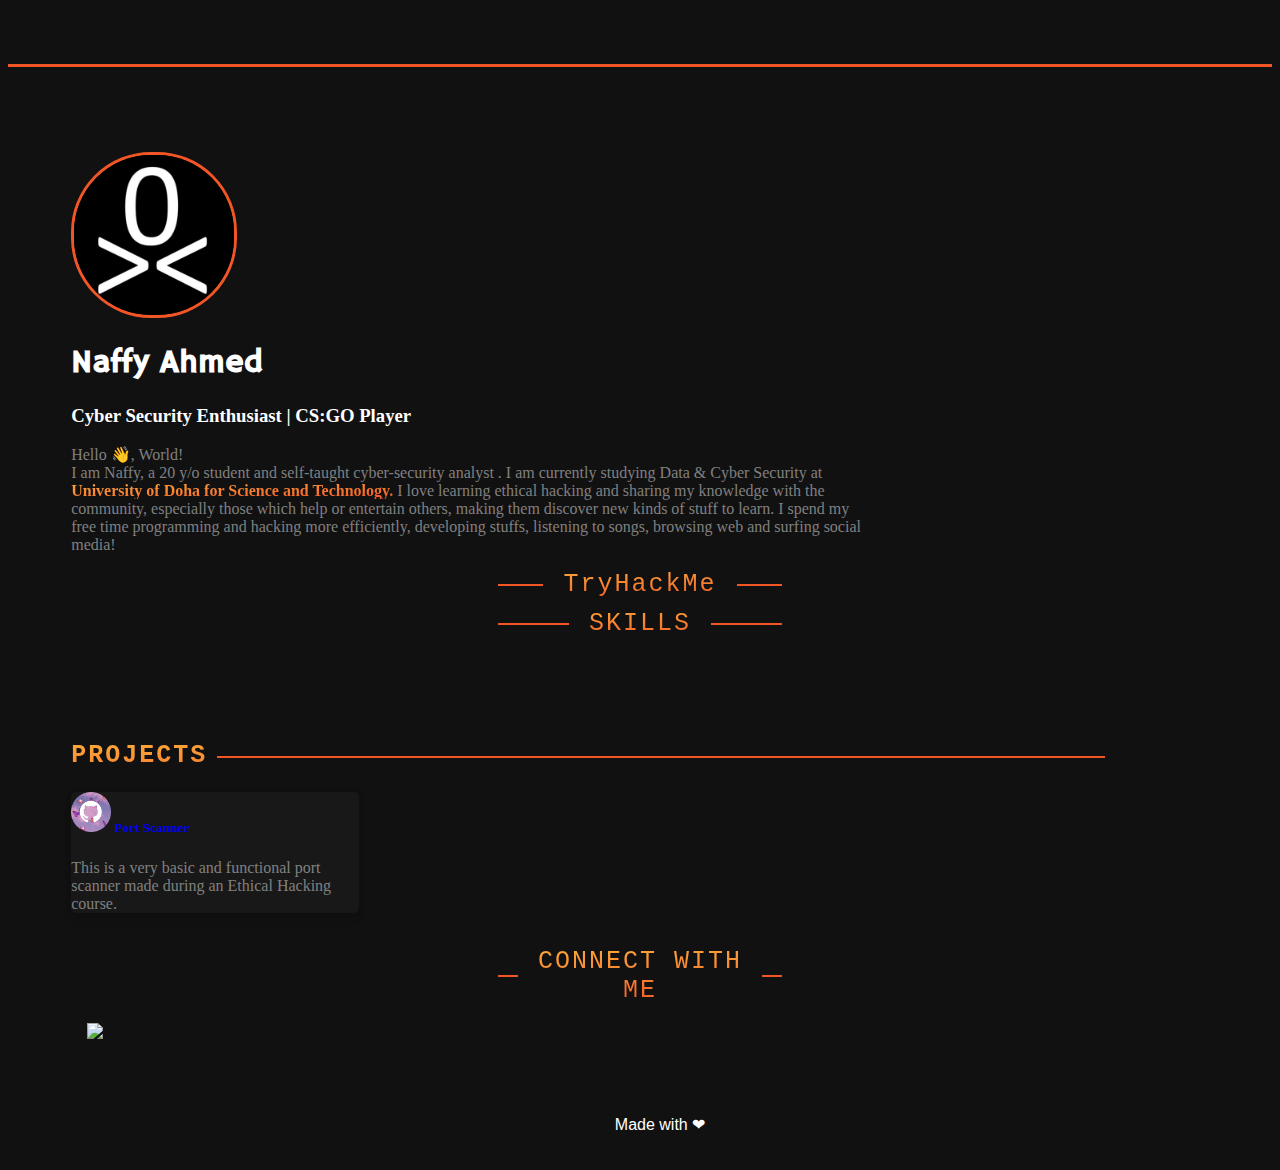
==== index.html @ b33c0c91 "Add files via upload" ====
<!--
    Author : Naffy Ahmed
    Last Edited: 26th December 2022
-->
<!DOCTYPE html>
<head>
    <title>Pl4gue</title>
    <meta charset="UTF-8">
    <meta name="viewport" content="width=device-width, initial-scale=1.0">
    <meta http-equiv="X-UA-Compatible" content="ie=edge">
    <link href="https://cdn.jsdelivr.net/npm/bootstrap@5.1.3/dist/css/bootstrap.min.css" rel="stylesheet"
        integrity="sha384-1BmE4kWBq78iYhFldvKuhfTAU6auU8tT94WrHftjDbrCEXSU1oBoqyl2QvZ6jIW3" crossorigin="anonymous">
    <link rel="stylesheet" href="./css/index.css">
    <script src="https://kit.fontawesome.com/1c3b2e895a.js" crossorigin="anonymous"></script>
    <link rel="stylesheet" href="https://unpkg.com/tippy.js@6/animations/scale.css" />
    <link rel="stylesheet" href="https://unpkg.com/tippy.js@6/animations/scale.css" />
    <link rel="icon" href="/assets/Profile.jpg">
    
</head>


<body>
    <!-- GRADIANT EFFECT ON TOP -->
    <h1 id="main-heading" class="gradiant-effect"></h1>
    <!-- MAIN DIVIDER WHICH CONTAINS ALL THE OTHER CATEGORY-->
    <div id="main-box">
        <!-- ABOUT ME SECTION -->
        <div class="d-flex justify-content-center" id="about-me">
            <div class="d-flex">
                <div class="flex-shrink-0">
                    <!-- IMAGE OF THE PERSON-->
                    <img class="gradiant-effect" src="assets/Profile.jpg" alt="image">
                </div>
                
                <div class="flex-grow-1 ms-5 name-heading">
                    
                    <!-- NAME OF THE PERSON -->
                    <h1>Naffy Ahmed</h1>
                    <h3>Cyber Security Enthusiast | CS:GO Player</h3>
                    <!-- ABOUT HIM -->
                    <p class="gray-text">
                        Hello 👋, World! <br>
                        I am Naffy, a 20 y/o student and self-taught cyber-security analyst . I am currently
                        studying Data & Cyber Security at
                        <b class="hue-bold">
                            <a href="https://www.udst.edu.qa/academic/college-computing-and-information-technology">University of
                                Doha for Science and Technology.
                            </a>
                        </b>
                        I love learning ethical hacking and sharing my knowledge with the community, especially those which
                        help or entertain others, making them discover new kinds of
                        stuff to learn. I spend my free time programming and hacking more efficiently, developing
                        stuffs, listening to songs, browsing web and surfing social media!
                    </p>
                </div>
            </div>
        </div>
        
        <h1 class="gradiant-effect" id="second-heading">TryHackMe</h1>
        <div class="TryHackMe">
            <script src="https://tryhackme.com/badge/1296"></script>
        </div>
        
        <h1 class="gradiant-effect" id="second-heading">SKILLS</h1>
        <br>
        <!-- SKILLS OR TECH HE KNOWS -->
        <div class="d-flex justify-content-center align-content-between flex-wrap" id="skills">
            <i class="fab fa-python skills-icon" data-tippy-content="Python"></i>
            <i class="fab fa-html5 skills-icon" data-tippy-content="HTML"></i>
            <i class="fab fa-css3 skills-icon" data-tippy-content="CSS3"></i>
            <i class="fab fa-js-square skills-icon" data-tippy-content="JavaScript"></i>
        </div>
        
        <div class="container-xxl gradiant-effect" style=" max-width: 1034px;" id="third-heading">
            <h1>PROJECTS</h1>
        </div>

        <!-- PROJECT THAT HE OWNS -->
        <div class="container-xxl" style="max-width: 1034px;" id="projects">
            <div class="row row-cols-1 row-cols-md-3 g-4">

                <div class="col">
                    <div class="card mb-3 h-100" style="max-width: 18rem;">
                        <div class="card-body">
                            <a href="https://github.com/NaffyA/Port-Scanner" target="_blank"
                                rel="noopener noreferrer">
                                <h5 class="card-title"><img src="/assets/GitHub-logo.png" width="40px">
                                    Port Scanner</h5>
                                <p class="card-text">This is a very basic and functional port scanner made during an Ethical Hacking course.</p>
                            </a>
                        </div>
                    </div>
                </div>
            </div>
        </div>

        <br>
        <h1 class="gradiant-effect" id="connect"> CONNECT WITH ME</h1><br>

        <div class="d-flex justify-content-center align-content-between flex-wrap gradient-effect"
            id="connect-elements">
            <a href="https://twitter.com/Naffy1337" target="_blank" rel="noopener noreferrer">
                <img class="connect-elements" src="https://img.icons8.com/doodle/40/000000/twitter--v2.png"
                    data-tippy-content="Twitter"></img>
            </a>
        </div>
        <br><br>

        <!-- Footer  -->
        <footer class="sticky__footer">
            <p>Made with <span class="heart">&#x2764;</span>
        </footer>
</body>

</html>
---- css/index.css ----
@import url('https://fonts.googleapis.com/css2?family=Hammersmith+One&display=swap');

body,
html {
    background-color: #111111;
    color: white;
    height: 100%; 
}

/* HEADINGS */ 
#main-heading {
    border-top: solid;
}

#about-me h1 {
    font-family: 'Hammersmith One', sans-serif;
}

#second-heading {
    font-family: monospace;
    font-size: 25px;
    display: flex;
    width: 25%;
    justify-content: center;
    align-items: center;
    text-align: center;
    margin: 0 auto;
}

#second-heading:before,
#second-heading:after {
    content: '';
    border-top: 2px solid;
    margin: 0 20px 0 0;
    flex: 1 0 20px;
}

#second-heading:after {
    margin: 0 0 0 20px;
}

#third-heading h1 {
    max-width: 1034px;
    display: flex;
    font-size: 25px;
    font-family: monospace;
    width: 100%;
    margin-top: 30px
}


#third-heading h1:after {
    content: '';
    border-top: 2px solid;
    margin: 0 20px 0 0;
    flex: 1 0 20px;
}

#third-heading h1:after {
    margin: 15px 0 0 10px;
}

/* ---------------------------------- */

/* EFFECTS */

.gray-text {
    color: gray;
}

.gradiant-effect {
    font-family: Helvetica Neue, Helvetica, Arial, sans-serif;
    font-size: 6rem;
    font-weight: 100;
    letter-spacing: 2px;
    text-align: center;
    color: #f35626;
    background-image: -webkit-linear-gradient(92deg, #f35626, #feab3a);
    -webkit-background-clip: text;
    -webkit-text-fill-color: transparent;
    -webkit-animation: hue 10s infinite linear;
}

.hue-bold {
    color: #f35626;
    background-image: -webkit-linear-gradient(92deg, #f35626, #feab3a);
    -webkit-background-clip: text;
    -webkit-text-fill-color: transparent;
    -webkit-animation: hue 10s infinite linear;
}

/*---------------------------------------------------------*/

/* OTHER */

#main-box {
    margin: 0 auto;
    width: 90%;
    padding-top: 20px;
}

#about-me .name-heading {
    max-width: 50rem;
}

#about-me div div img {
    width: 10rem;
    height: 10rem;
    border-radius: 5rem;
    border: 3px solid;
}

.skills-icon {
    font-size: 3rem;
    color: gray;
    margin-left: 1rem;
    margin-right: 1rem;
    transition: all .3s;
}

.skills-icon:hover {
    transform: scale(1.1);
    color: #02aab0;
    background-image: -webkit-linear-gradient(92deg, #02aab0, #00cdac);
    -webkit-background-clip: text;
    -webkit-text-fill-color: transparent;
    -webkit-animation: hue 10s infinite linear;
}

  
.tippy-box[data-theme~='gradiant'] {
    color: white;
    background-color: transparent;
    opacity: 0.7;
}

.card {
    border-radius: 5px;
    background-color: #181818;
    box-shadow: 0 6px 10px rgba(0,0,0,.08), 0 0 6px rgba(0,0,0,.05);
      transition: .3s transform cubic-bezier(.155,1.105,.295,1.12),.3s box-shadow,.3s -webkit-transform cubic-bezier(.155,1.105,.295,1.12);
  cursor: pointer;
}

.card:hover{
    transform: scale(1.1);
    box-shadow: 0 10px 20px rgba(0,0,0,.12), 0 4px 8px rgba(0,0,0,.06);
    background-image: -webkit-linear-gradient(92deg, #02aab0, #00cdac);
    -webkit-background-clip: text;
    -webkit-text-fill-color: transparent;
    -webkit-animation: hue 10s infinite linear;
}

.card-text {
    color: gray;
}

/* -------------------------- */

/* ALL LINKS */

a{
    text-decoration:none;
}

/* -------------------------- */

/* CONNECT WITH ME */

#connect {
    font-family: monospace;
    font-size: 25px;
    display: flex;
    width: 25%;
    justify-content: center;
    align-items: center;
    text-align: center;
    margin: 0 auto;
}

#connect:before,
#connect:after {
    content: '';
    border-top: 2px solid;
    margin: 0 20px 0 0;
    flex: 1 0 20px;
}

#connect:after {
    margin: 0 0 0 20px;
}

.connect-elements{
    font-size: 3rem;
    color: gray;
    margin-left: 1rem;
    margin-right: 1rem;
    transition: all .3s;
}

.connect-elements:hover {
    transform: scale(1.1);
    color: #02aab0;
    background-image: -webkit-linear-gradient(92deg, #02aab0, #00cdac);
    -webkit-background-clip: text;
    -webkit-text-fill-color: transparent;
    -webkit-animation: hue 10s infinite linear;
}
/* -------------------------- */

/* FOOTER */

.sticky__footer {
    background-color: var(--darker-bg);
    font-family: "Montserrat", sans-serif;
    display: flex;
    justify-content: center;
    align-items: center;
    padding: 20px;
    width: 100%;
    color: #fff;
  }

/* -------------------------- */

/* ANIMATION */


@-webkit-keyframes hue {
    from {
        -webkit-filter: hue-rotate(0deg);
    }

    to {
        -webkit-filter: hue-rotate(-360deg);
    }
}

/* --------------- */

.TryHackMe{
    margin: 10px;
    text-align: center;
}
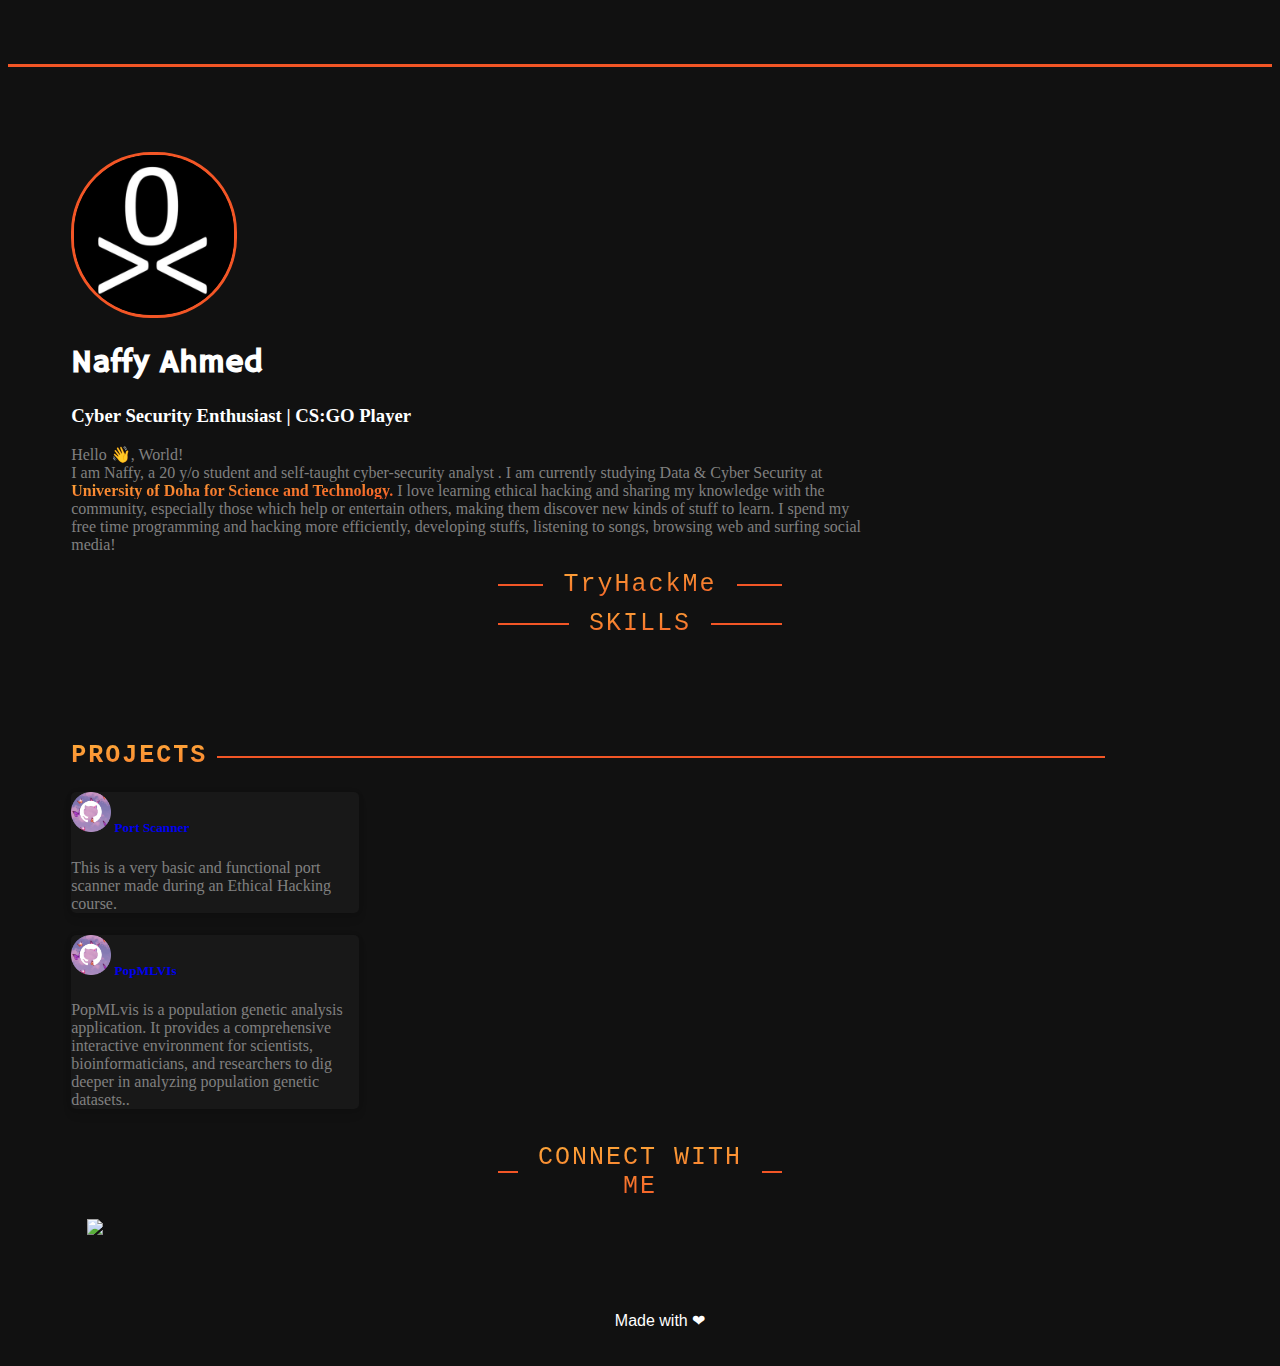
==== commit 0944d563: "Update index.html" ====
--- a/index.html
+++ b/index.html
@@ -91,6 +91,18 @@
                         </div>
                     </div>
                 </div>
+                <div class="col">
+                    <div class="card mb-3 h-100" style="max-width: 18rem;">
+                        <div class="card-body">
+                            <a href="https://github.com/qcri/QCAI-PopMLVis" target="_blank"
+                                rel="noopener noreferrer">
+                                <h5 class="card-title"><img src="/assets/GitHub-logo.png" width="40px">
+                                    PopMLVIs</h5>
+                                <p class="card-text">PopMLvis is a population genetic analysis application. It provides a comprehensive interactive environment for scientists, bioinformaticians, and researchers to dig deeper in analyzing population genetic datasets..</p>
+                            </a>
+                        </div>
+                    </div>
+                </div>
             </div>
         </div>
 
@@ -112,4 +124,4 @@
         </footer>
 </body>
 
-</html>+</html>
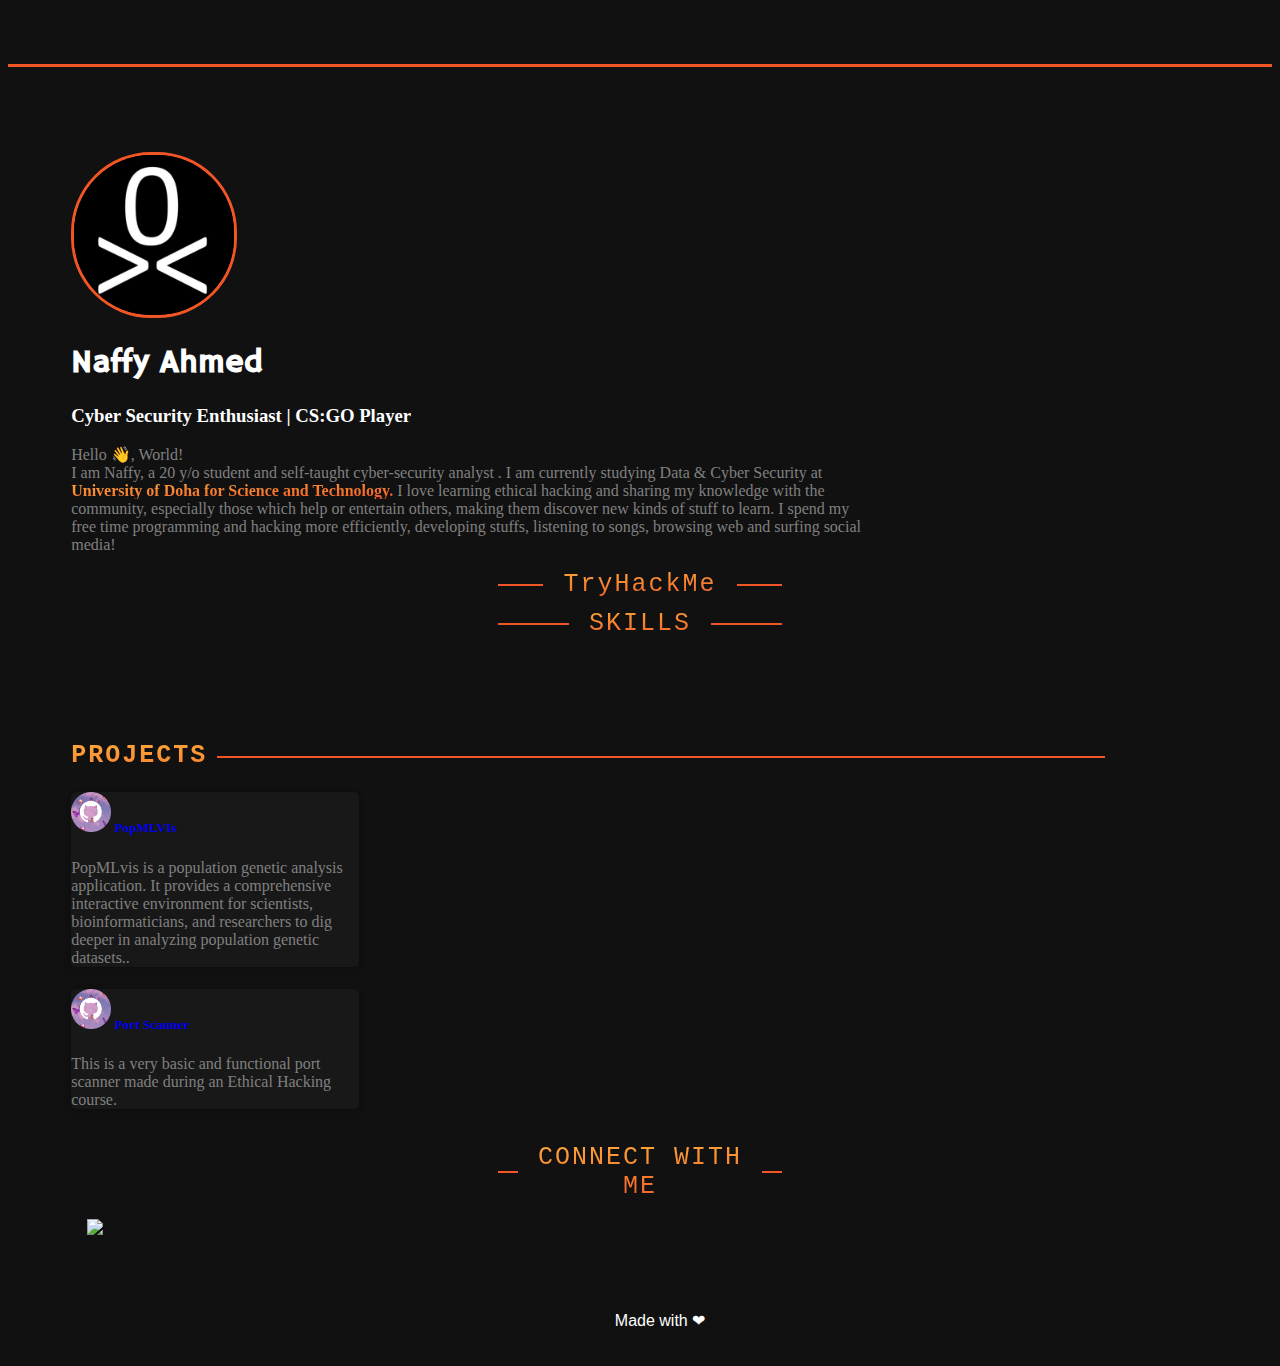
==== commit 0683b03f: "Update index.html" ====
--- a/index.html
+++ b/index.html
@@ -78,7 +78,20 @@
         <!-- PROJECT THAT HE OWNS -->
         <div class="container-xxl" style="max-width: 1034px;" id="projects">
             <div class="row row-cols-1 row-cols-md-3 g-4">
-
+                
+                <div class="col">
+                    <div class="card mb-3 h-100" style="max-width: 18rem;">
+                        <div class="card-body">
+                            <a href="https://github.com/qcri/QCAI-PopMLVis" target="_blank"
+                                rel="noopener noreferrer">
+                                <h5 class="card-title"><img src="/assets/GitHub-logo.png" width="40px">
+                                    PopMLVIs</h5>
+                                <p class="card-text">PopMLvis is a population genetic analysis application. It provides a comprehensive interactive environment for scientists, bioinformaticians, and researchers to dig deeper in analyzing population genetic datasets..</p>
+                            </a>
+                        </div>
+                    </div>
+                </div>
+                
                 <div class="col">
                     <div class="card mb-3 h-100" style="max-width: 18rem;">
                         <div class="card-body">
@@ -87,18 +100,6 @@
                                 <h5 class="card-title"><img src="/assets/GitHub-logo.png" width="40px">
                                     Port Scanner</h5>
                                 <p class="card-text">This is a very basic and functional port scanner made during an Ethical Hacking course.</p>
-                            </a>
-                        </div>
-                    </div>
-                </div>
-                <div class="col">
-                    <div class="card mb-3 h-100" style="max-width: 18rem;">
-                        <div class="card-body">
-                            <a href="https://github.com/qcri/QCAI-PopMLVis" target="_blank"
-                                rel="noopener noreferrer">
-                                <h5 class="card-title"><img src="/assets/GitHub-logo.png" width="40px">
-                                    PopMLVIs</h5>
-                                <p class="card-text">PopMLvis is a population genetic analysis application. It provides a comprehensive interactive environment for scientists, bioinformaticians, and researchers to dig deeper in analyzing population genetic datasets..</p>
                             </a>
                         </div>
                     </div>
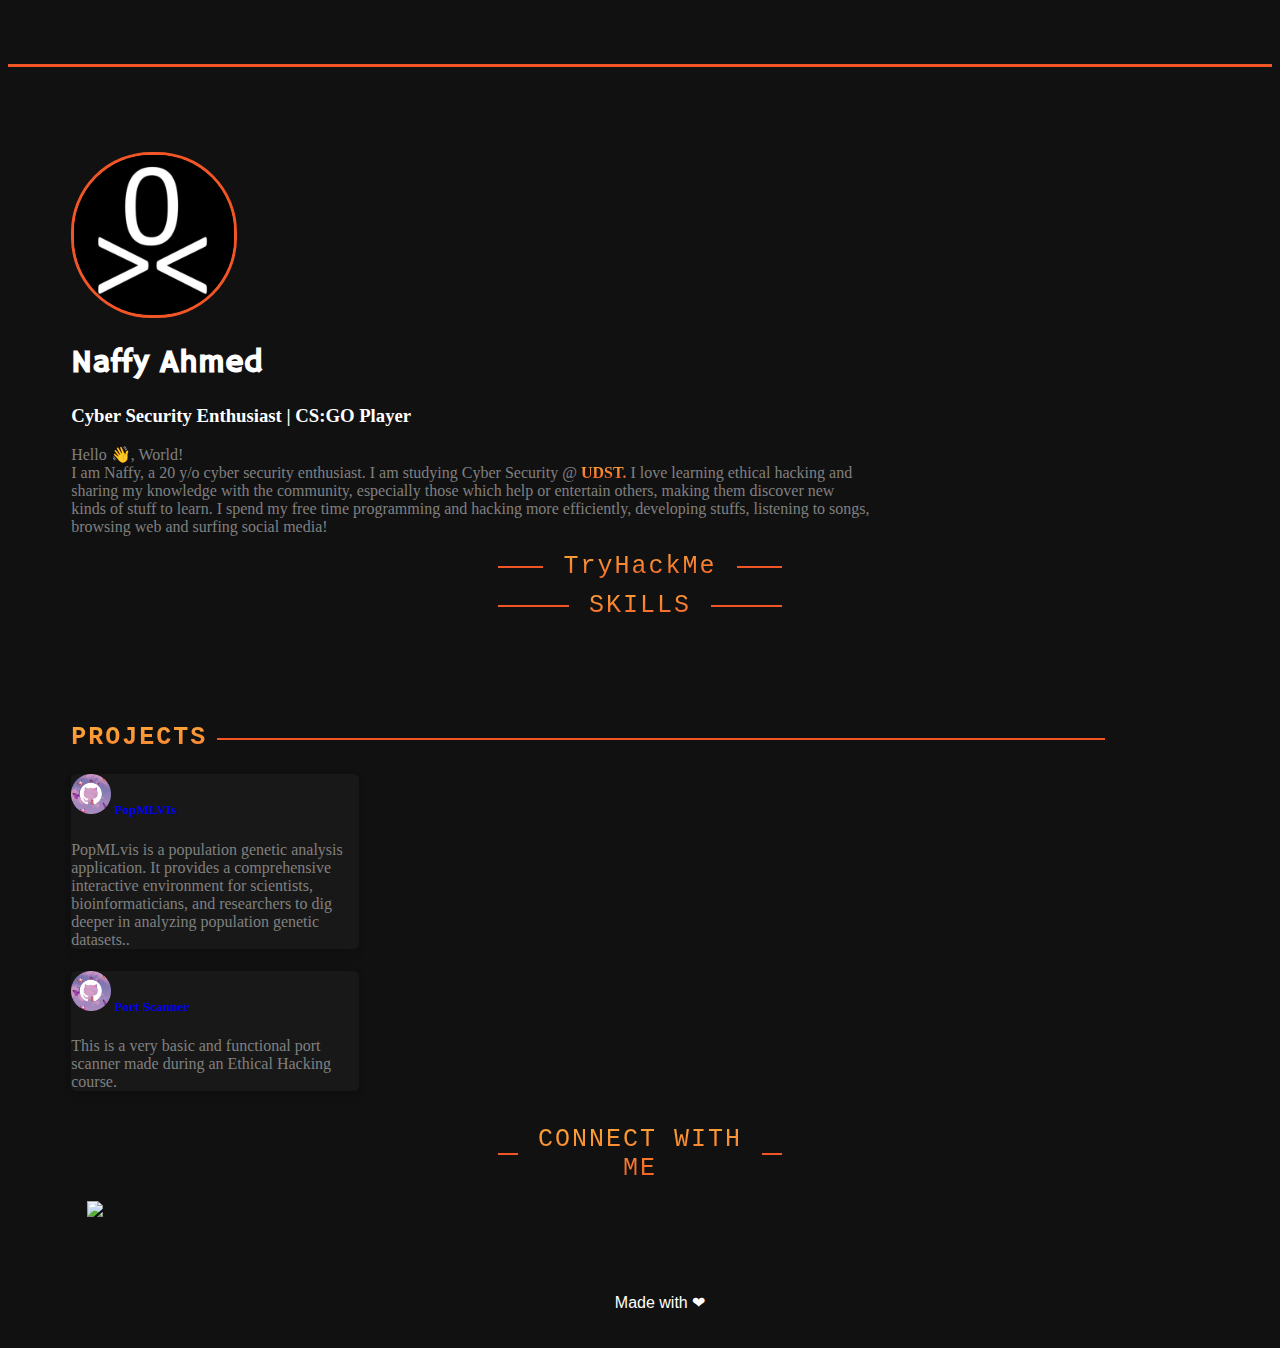
==== commit 5761922e: "Update index.html" ====
--- a/index.html
+++ b/index.html
@@ -40,12 +40,8 @@
                     <!-- ABOUT HIM -->
                     <p class="gray-text">
                         Hello 👋, World! <br>
-                        I am Naffy, a 20 y/o student and self-taught cyber-security analyst . I am currently
-                        studying Data & Cyber Security at
-                        <b class="hue-bold">
-                            <a href="https://www.udst.edu.qa/academic/college-computing-and-information-technology">University of
-                                Doha for Science and Technology.
-                            </a>
+                        I am Naffy, a 20 y/o cyber security enthusiast. I am studying Cyber Security @
+                        <b class="hue-bold"><a href="https://www.udst.edu.qa/academic/college-computing-and-information-technology">UDST.</a>
                         </b>
                         I love learning ethical hacking and sharing my knowledge with the community, especially those which
                         help or entertain others, making them discover new kinds of
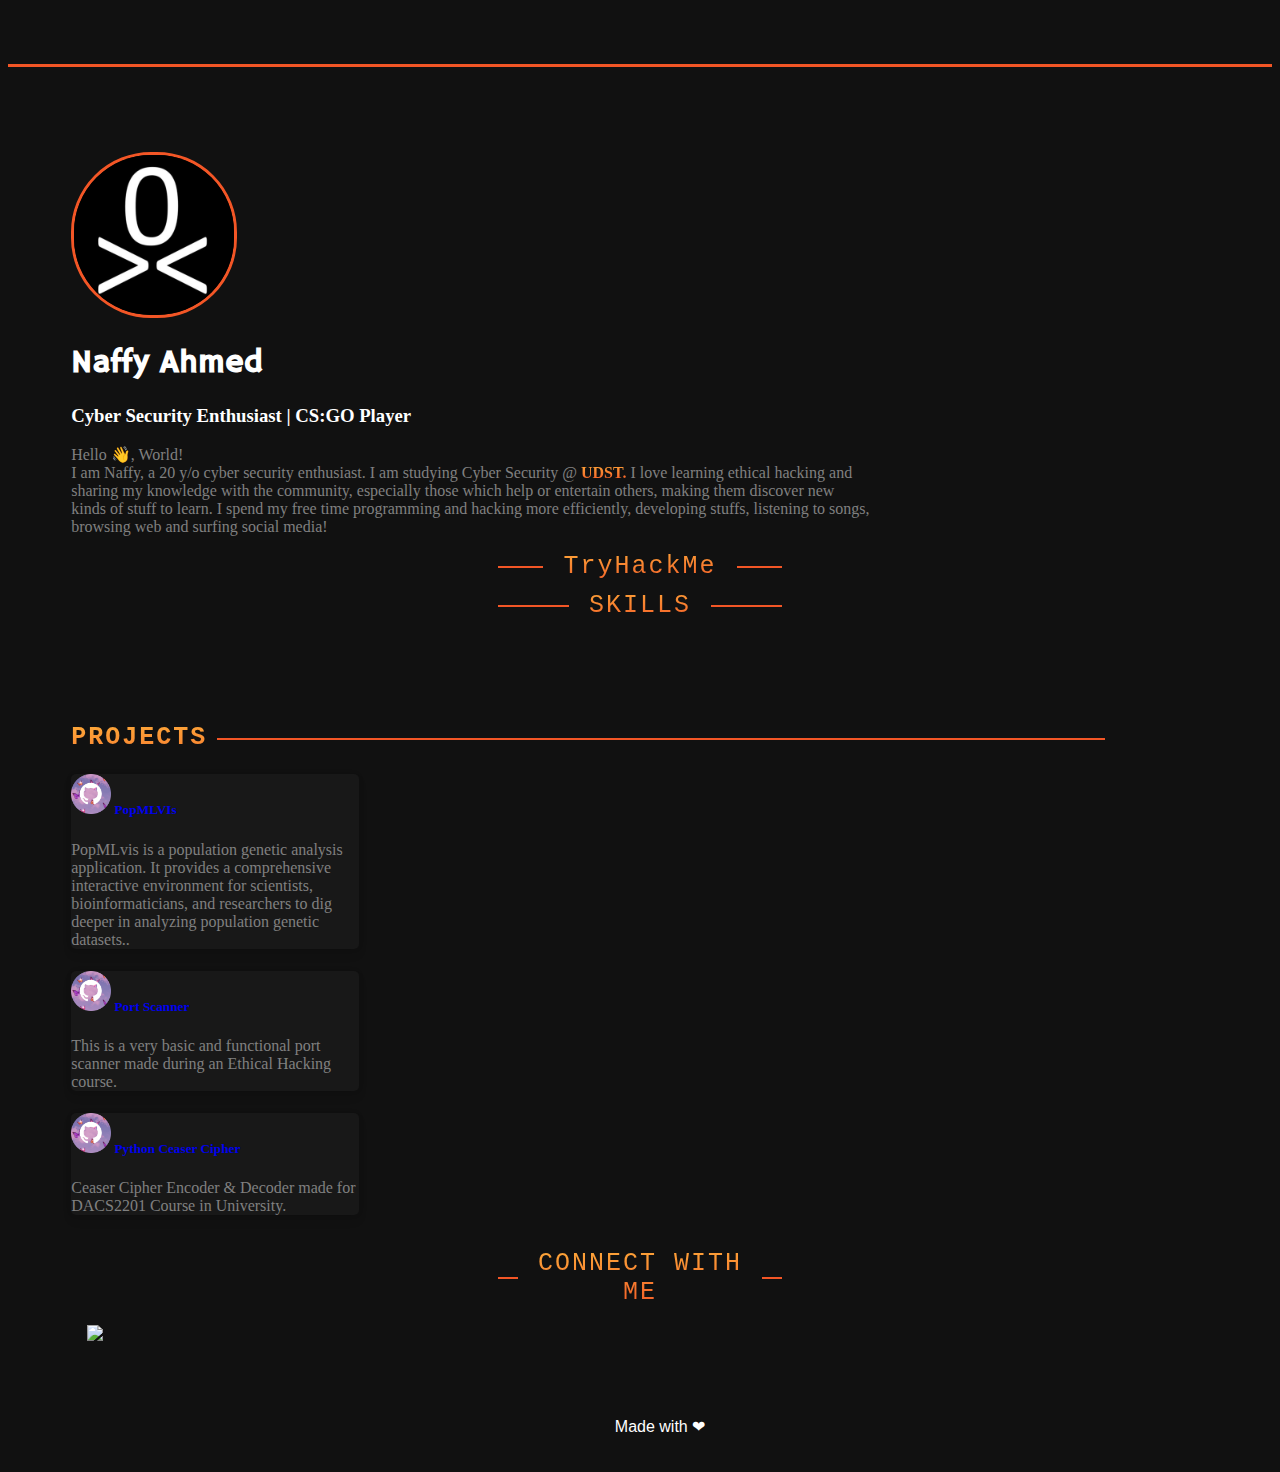
==== commit b4023111: "Added Ceaser Cipher block" ====
--- a/index.html
+++ b/index.html
@@ -100,6 +100,18 @@
                         </div>
                     </div>
                 </div>
+                <div class="col">
+                    <div class="card mb-3 h-100" style="max-width: 18rem;">
+                        <div class="card-body">
+                            <a href="https://github.com/NaffyA/DACS-2201-Cryptography" target="_blank"
+                                rel="noopener noreferrer">
+                                <h5 class="card-title"><img src="/assets/GitHub-logo.png" width="40px">
+                                    Python Ceaser Cipher</h5>
+                                <p class="card-text">Ceaser Cipher Encoder & Decoder made for DACS2201 Course in University.</p>
+                            </a>
+                        </div>
+                    </div>
+                </div>
             </div>
         </div>
 
